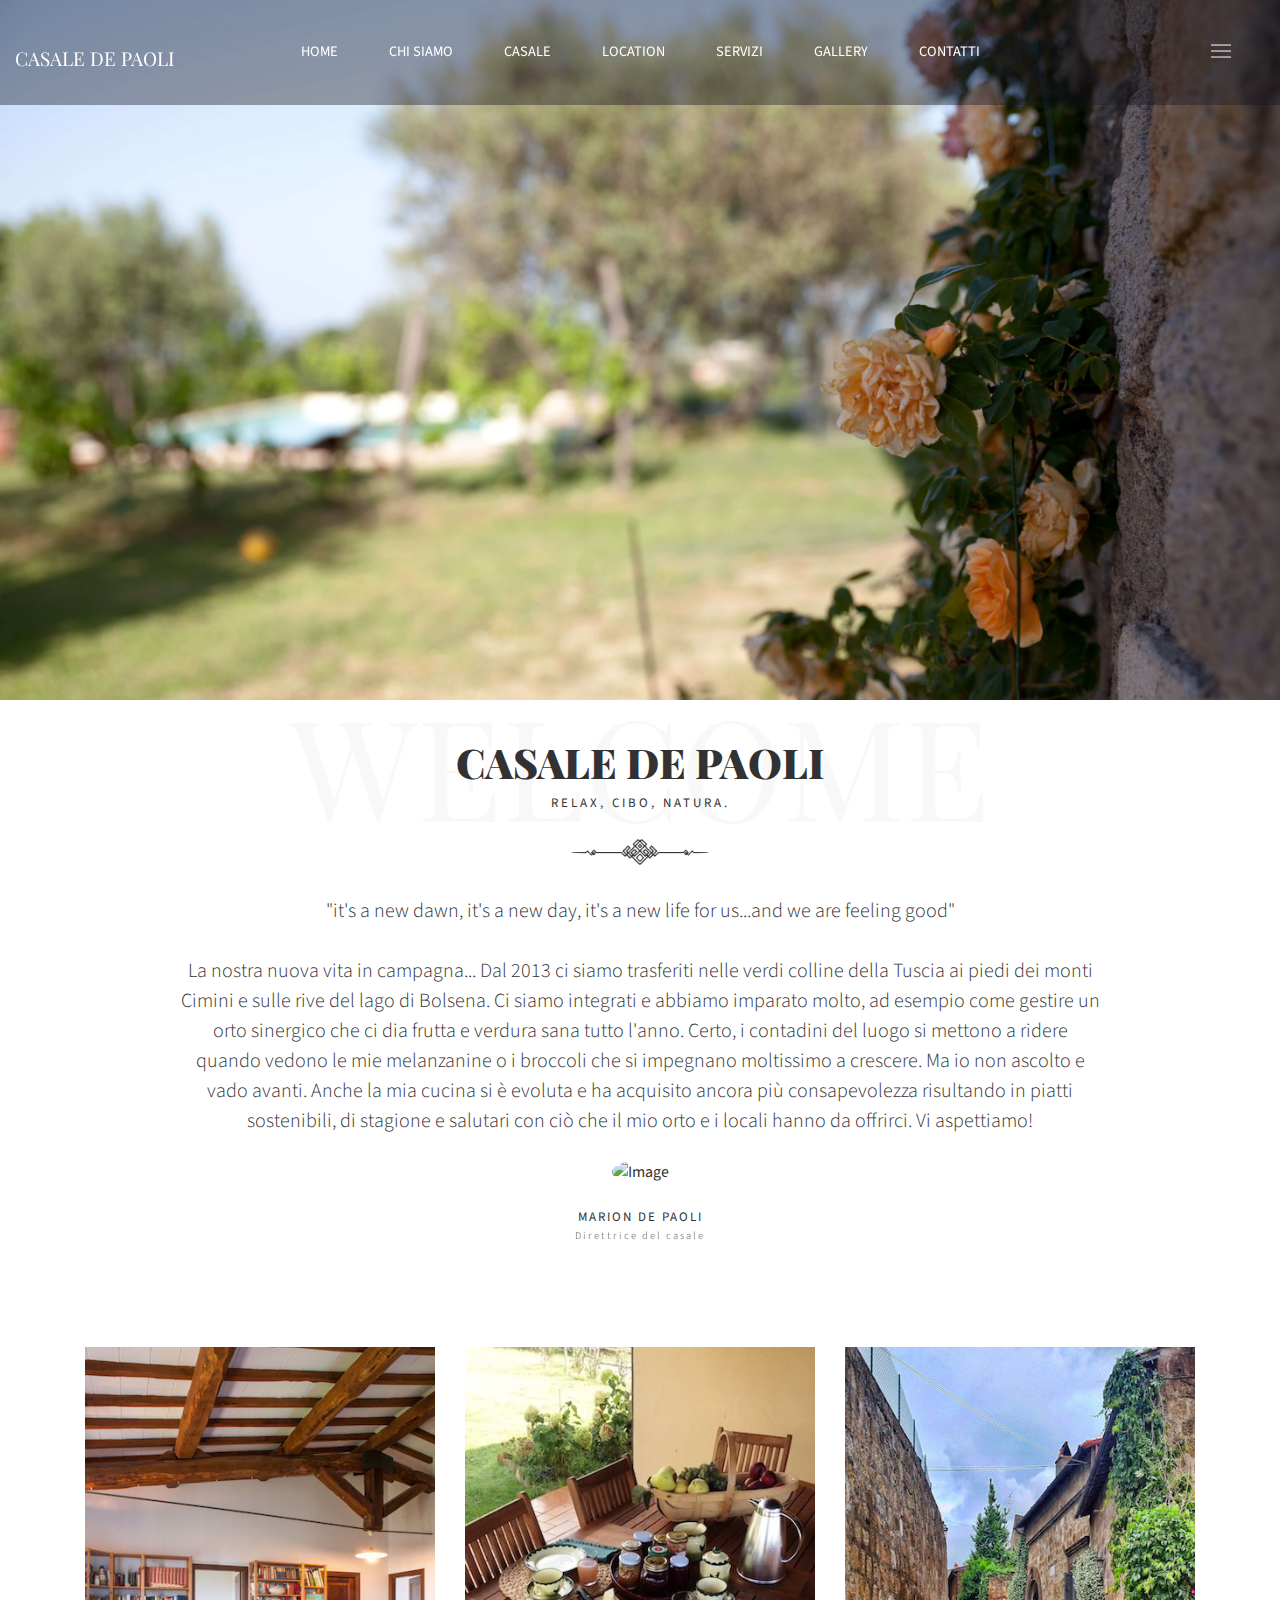
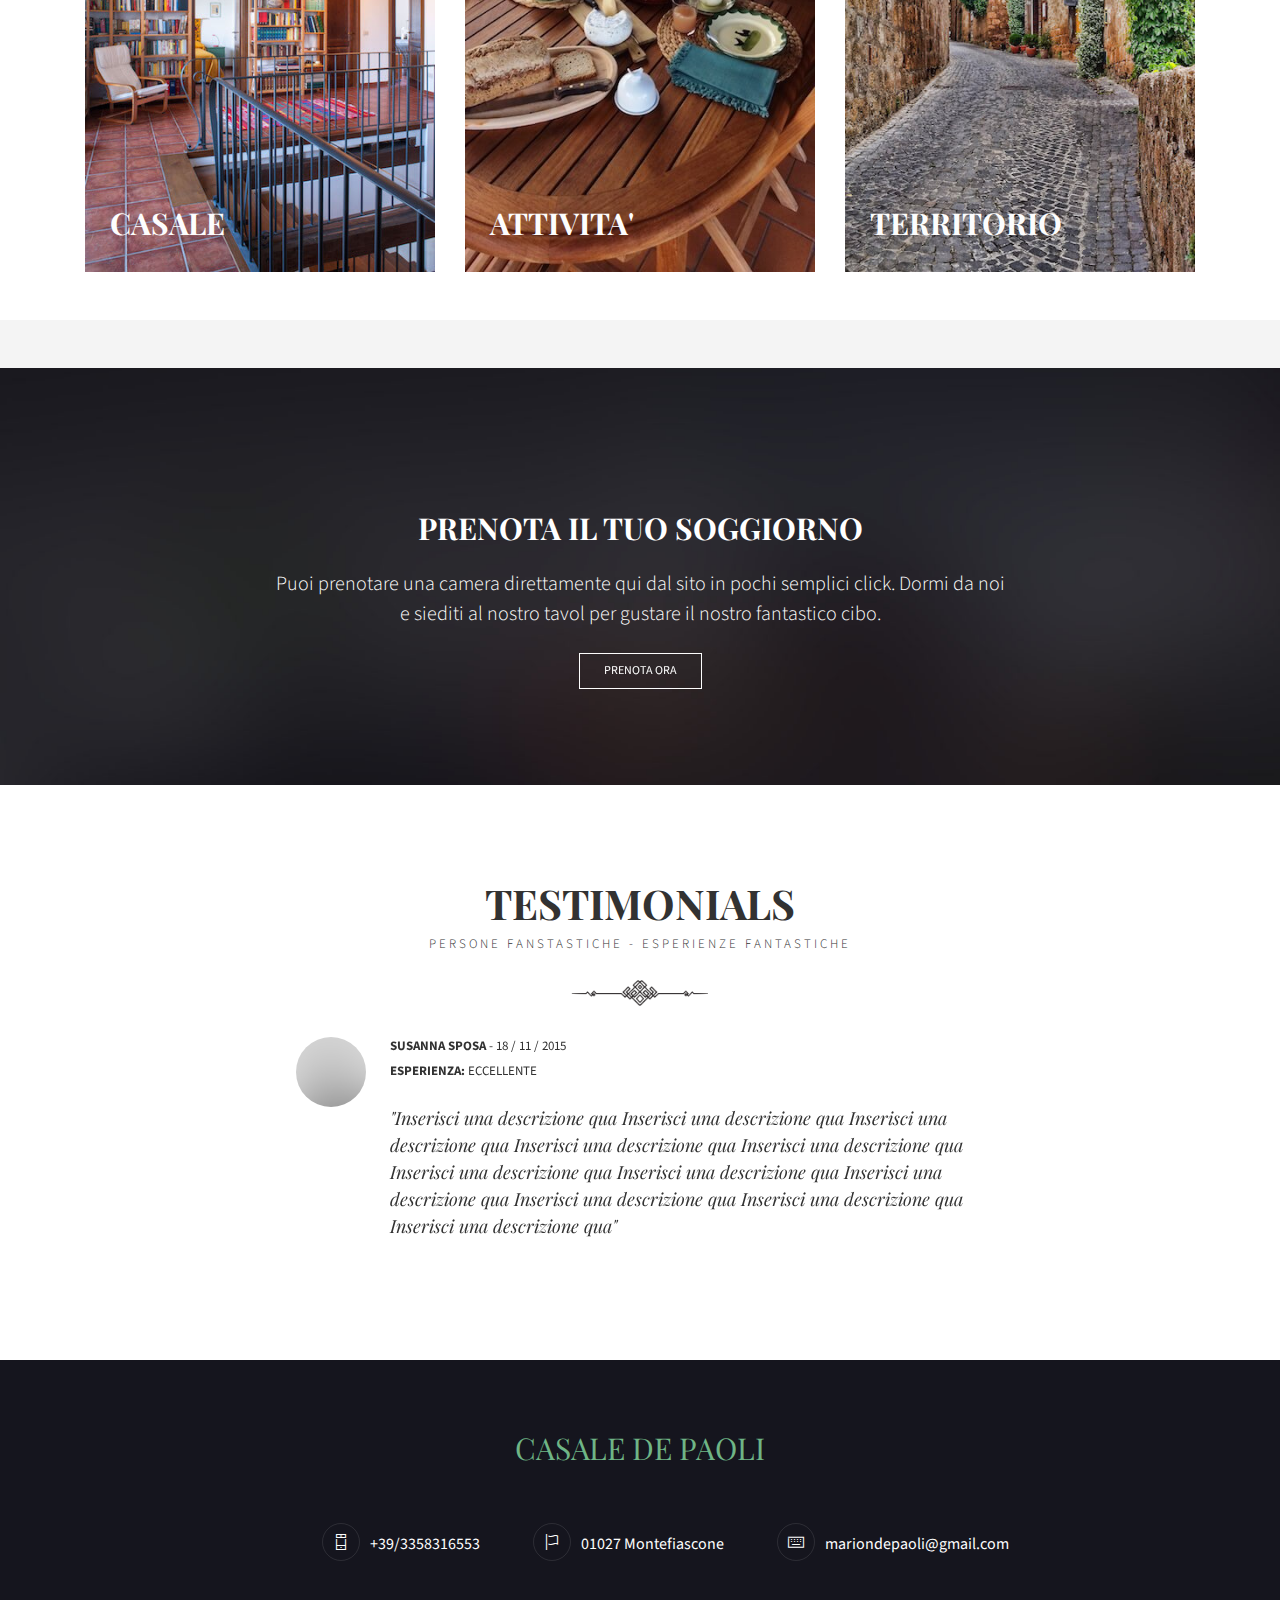
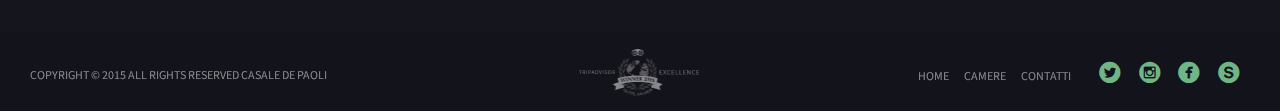
==== index.html @ 6dc78080 "aa" ====
<!DOCTYPE html>
<html lang="en">
  <head>
    <meta http-equiv="Content-Type" content="text/html;charset=UTF-8">
    <meta charset="utf-8">
    <title>Casale De Paoli</title>
    <meta name="apple-mobile-web-app-capable" content="yes">
    <meta name="viewport" content="width=device-width, initial-scale=1.0, maximum-scale=1.0, user-scalable=no">
    <meta name="HandheldFriendly" content="true">
    <meta name="apple-touch-fullscreen" content="yes">
    <!-- FAVICON-->
    <link rel="apple-touch-icon" sizes="57x57" href="assets/favicon/apple-touch-icon-57x57.png">
    <link rel="apple-touch-icon" sizes="60x60" href="assets/favicon/apple-touch-icon-60x60.png">
    <link rel="apple-touch-icon" sizes="72x72" href="assets/favicon/apple-touch-icon-72x72.png">
    <link rel="apple-touch-icon" sizes="76x76" href="assets/favicon/apple-touch-icon-76x76.png">
    <link rel="apple-touch-icon" sizes="114x114" href="assets/favicon/apple-touch-icon-114x114.png">
    <link rel="apple-touch-icon" sizes="120x120" href="assets/favicon/apple-touch-icon-120x120.png">
    <link rel="apple-touch-icon" sizes="144x144" href="assets/favicon/apple-touch-icon-144x144.png">
    <link rel="apple-touch-icon" sizes="152x152" href="assets/favicon/apple-touch-icon-152x152.png">
    <link rel="apple-touch-icon" sizes="180x180" href="assets/favicon/apple-touch-icon-180x180.png">
    <link rel="manifest" href="assets/favicon/manifest.json">
    <meta name="msapplication-TileColor" content="#da532c">
    <meta name="msapplication-TileImage" content="/assets/favicon/mstile-144x144.png">
    <meta name="msapplication-config" content="/assets/favicon/browserconfig.xml">
    <meta name="theme-color" content="#ffffff">
    <!-- Google Fonts-->
    <link href="http://fonts.googleapis.com/css?family=Playfair+Display:400,400italic,700" rel="stylesheet" type="text/css">
    <link href="http://fonts.googleapis.com/css?family=Source+Sans+Pro:200,400,700" rel="stylesheet" type="text/css">
    <!-- OWLSLIDER-->
    <link rel="stylesheet" href="./assets/js/libs/owl.carousel.2.0.0-beta.2.4/css/owl.carousel.css" type="text/css" media="all" data-module="owlslider">
    <link rel="stylesheet" href="./assets/js/libs/owl.carousel.2.0.0-beta.2.4/css/owl.theme.default.css" type="text/css" media="all" data-module="owlslider">
    <!-- ANIMATE.CSS LIBRARY-->
    <link rel="stylesheet" href="./assets/css/libs/animate.min.css" type="text/css" media="all">
    <!-- ICON WEB FONTS-->
    <!-- HEADER SCRIPTS	-->
    <script type="text/javascript" src="./assets/js/libs/modernizr.custom.48287.js"></script>
    <!-- MAIN STYLESHEETS-->
    <link rel="stylesheet" href="./assets/css/theme_custom_bootstrap.min.css" type="text/css" media="all">
    <link rel="stylesheet" href="./assets/css/style.css" type="text/css" media="all">
  </head>
  <body style="">
    <div id="page_wrapper">
      <div class="header click_menu transparent">
        <!-- =========================== HEADER ==========================-->
        <div class="mainbar">     
          <div class="container-fluid">
            <div class="logo hide"><a href="index.html" class="brand"><img src="./assets/images/" alt="logo"></a></div>
            <div class="logo"><a href="index.html" class="brand"><H4>CASALE DE PAOLI</H4></a></div>
            <div class="nav_and_tools nav_centered uppercase transparent">    
              <nav class="primary_nav">
                <ul class="nav">
                  <li><a href="index.html">Home</a></li>
                  <li><a href="index.html">Chi siamo</a></li>

                    <li>
                      <div class="dropdown">
                       <a id="dLabel" data-toggle="dropdown" data-target="#" href="sistemazioni.html" role="button" aria-haspopup="true" aria-expanded="false">Casale</a>
                      <ul class="dropdown-menu" aria-labelledby="dLabel">
                            <li><a href="index.html" style="margin-bottom: 0px">Casale piccolo</a> <li>
                            <li><a href="index.html">Casale grande</a></li>
                      </ul> 
                      </div>
                    </li>

                  <li><a href="location.html">Location</a></li>
                  <li>
                      <div class="dropdown">
                       <a id="dLabel" data-toggle="dropdown" data-target="#" href="sistemazioni.html" role="button" aria-haspopup="true" aria-expanded="false">Servizi</a>
                      <ul class="dropdown-menu" aria-labelledby="dLabel">
                            <li><a href="index.html" style="margin-bottom: 0px" >Corsi di cucina</a> <li>
                            <li><a href="index.html">Vendita prodotti</a></li>
                      </ul> 
                      </div>
                    </li>
                  <li><a href="gallery.html">Gallery</a></li>
                  <li><a href="contact.html">Contatti</a></li>
                </ul>
              </nav>
            </div>
          </div><a class="menu-toggler"><span class="title"></span><span class="lines"></span></a>
        </div>
        <!-- END======================== HEADER ==========================-->
      </div>
      <div class="head_panel">
        <!-- ============================ SLIDER ==========================-->
        <div class="slider_wrapper">
          <div id="head_panel_slider" class="owl-carousel">
            <!-- ============================ SLIDE ==========================-->
            <div class="stretchy-wrapper ratio_slider">
              <div style="background-image: url(assets/images/slides/IMG_7549.jpg);" aria-hidden="true" class="item dark_section">
                <div class="container">
                  <div class="caption caption_elegant text-center hide">
                    <div class="inner animated fadeIn">
                      <div class="t3 uppercase"> INDOOR &amp; OUTDOOR</div>
                      <div class="t1">ESPERIENZA DI LUSSO</div>
                    </div>
                  </div>
                </div>
              </div>
            </div>
            <!-- END========================= SLIDE ==========================-->
            <div class="stretchy-wrapper ratio_slider">
              <div style="background-image: url(assets/images/slides/DSC_0309.jpg);" aria-hidden="true" class="item dark_section">
                <div class="container">
                  <div class="caption caption_elegant text-center hide">
                    <div class="inner animated fadeIn">
                      <div class="t3 uppercase"> INDOOR &amp; OUTDOOR</div>
                      <div class="t1">ESPERIENZA DI LUSSO</div>
                    </div>
                  </div>
                </div>
              </div>
            </div>
            <!-- ============================ SLIDE ==========================-->
            <div class="stretchy-wrapper ratio_slider">
              <div style="background-image: url(assets/images/slides/casale.jpg);" aria-hidden="true" class="item dark_section">
                <div class="container">
                  <div class="caption caption_elegant text-center hide">
                    <div class="inner animated fadeIn">
                      <div class="t3 uppercase"> BELLEZZA NATURALE</div>
                      <div class="t1">IMMERSA NEL VERDE</div>
                    </div>
                  </div>
                </div>
              </div>
            </div>
            <div class="stretchy-wrapper ratio_slider">
              <div style="background-image: url(assets/images/slides/DSC_0096.jpg);" aria-hidden="true" class="item dark_section">
                <div class="container">
                  <div class="caption caption_elegant text-center hide">
                    <div class="inner animated fadeIn">
                      <div class="t3 uppercase"> BELLEZZA NATURALE</div>
                      <div class="t1">IMMERSA NEL VERDE</div>
                    </div>
                  </div>
                </div>
              </div>
            </div>
            <!-- END========================= SLIDE ==========================-->
          </div>
        </div>
        <!-- END========================= SLIDER ==========================-->
      </div>
      <!-- END========================= HEAD PANEL ==========================	 -->
      <div class="main">           
        <div class="container">
          <section class="hide no_padding dark_section booking-form">
            <div class="row">
              <div class="col-md-10 col-md-offset-1">
                <form class="booking_form">
                  <div class="col-md-10 col-md-offset-1 text-center">
                    <div class="col-md-6 small_screen_margin_top">
                      <div class="form-group">
                        <label>Giorno di arrivo</label><i class="arrow-down"></i>
                        <input type="text" placeholder="Arrival date" id="date_check_in">
                      </div>
                    </div>
                    <div class="col-md-6 small_screen_margin_top">
                      <div class="form-group">
                        <label>Giorno di partenza</label><i class="arrow-down"></i>
                        <input type="text" placeholder="Departure date" id="date_check_out">
                      </div>
                    </div>
                    <div class="col-md-12 small_screen_margin_top">
                      <label>Persone</label>
                      <select>
                        <option>1</option>
                        <option>2</option>
                        <option>3</option>
                        <option>4</option>
                      </select>
                    </div>
                  </div>
                  <div class="col-md-12 small_screen_margin_top text-center">
                    <button type="submit">Prenota il tuo soggiorno</button>
                  </div>
                </form>
              </div>
            </div>
          </section> 
        </div>
        <section class="light_section">
          <div class="container ">
            <div class="col-md-12 text-center">
              <div class="section_header overlay"><span>WELCOME</span>
                <h1>CASALE DE PAOLI</h1>
                <p>Relax, cibo, natura. </p><img src="assets/images/decoration-1.png" alt="Image">
              </div>
            </div>
            <div class="col-md-10 col-md-offset-1 text-center">
              <div class="text_block">
                <!-- <h3>OFFRIAMO UN FANSTASTICO SERVIZIO DAL '98.</h3> -->
                <p class="text-center"> "it's a new dawn, it's a new day, it's a new life for us...and we are feeling good" <br><br>
                La nostra nuova vita in campagna...
              Dal 2013 ci siamo trasferiti nelle verdi colline della Tuscia ai piedi dei monti Cimini e sulle rive del lago di Bolsena. Ci siamo integrati e abbiamo imparato molto,  ad esempio come gestire un orto sinergico che ci dia frutta e verdura sana tutto l'anno. Certo, i contadini del luogo si mettono a ridere quando vedono le mie melanzanine o i broccoli che  si impegnano moltissimo a crescere. Ma io non ascolto e vado avanti.
              Anche la mia cucina si è evoluta e ha acquisito ancora più consapevolezza risultando in piatti sostenibili, di stagione e salutari con ciò che il mio orto e i locali hanno da offrirci. Vi aspettiamo!</p>                
                
                <div class="footer"><img src="assets/images/claudio.jpg" width="70" alt="Image" class="img-circle"><span>MARION DE PAOLI<small>Direttrice del casale</small></span></div>
              </div>
              </div>
            </div>
            </section>
           
           <section class="light_section padding_bottom margin_bottom">
            <div class="container">
              <div class="col-md-4 small_screen_margin_top">
                <div class="entry"><a href="index-restaurant.html"><img class="entry_img" src="assets/images/vediamo.jpg" alt="Image">
                <div class="entry_title"><h2>CASALE</h2></div>
                <div class="entry_paragraph">
                    <p>Il casale è di nuova costruzione arredato con gusto e molto pratico. La grande cucina invita a stare dietro ai fornelli, con un buon vino in mano e buona compagnia. Il grande giardino con la sua piscina invita a delle giornate indimenticabile, coronati con dei tramonti quasi "kitsch" per quanto sono belli.<br><br><br>ULTERIORI INFORMAZIONI</p>
                </div></a></div>
              </div>
              <div class="col-md-4 small_screen_margin_top">
                <div class="entry"><a href="index-restaurant.html"><img class="entry_img" src="assets/images/attivita.jpg" alt="Image">
                <div class="entry_title"><h2>ATTIVITA'</h2></div>
                <div class="entry_paragraph">
                    <p>Partecipate ai nostri corsi di cucina ed imparate a preparare piatti salutari (anche vegan) e soprattutto buonissimi.
                  Seguite i corsi di yoga all'aria aperta o immergetevi nelle calde acque del "Bagnaccio", le terme di acqua calda a due passi da casa.
                  Per i più attivi, i dintorni offrono bellissimi percorsi di trekking, la possibilità di un giro bicicletta o di godere del vento del lago per una giornata in barca a vela o sul wind surf.<br><br><br>ULTERIORI INFORMAZIONI</p>
                </div></a></div>
              </div>
              <div class="col-md-4 small_screen_margin_top">
                <div class="entry"><a href="location.html"><img class="entry_img" src="assets/images/territorio.jpg" alt="Image">
                <div class="entry_title"><h2>TERRITORIO</h2></div>
                <div class="entry_paragraph">
                    <p>Casale De Paoli è situata in piena campagna, tra i paesi di Marta e Montefiascone, reciprocamente un paese di pescatori e uno di viticoltori. La Tuscia, comprendente la provincia di Viterbo e la bassa Maremma, offre ai suoi visitatori innumerevoli meraviglie, dalle cascate di Chia a Civita di Bagnoregio, scenari naturalistici e borghi medievali unici di questa regione. <br><br><br>ULTERIORI INFORMAZIONI</p>
                    </div></a></div>
                </div>
              </div>
            </section>

         

        <section class="light_section hide">
          <div class="container">
            <div class="row">
              <div class="col-md-12 text-center">
                <div class="text_block">
                  <h1 id="offer">RISPARMIA FINO AL 20% <br>SE PRENOTI OGGI</h1><img src="assets/images/decoration-1.png" width="110" alt="Image">
                  <p class="lead">Riserva la tua camera on-line sul nostro sito per fantastici sconti e promozioni.</p><a href="sistemazioni.html" class="btn btn-black">Prenota</a>
                </div>
              </div>
            </div>
          </div>
        </section>
        
        <!-- START HIDDEN SECTION -->
        <section class="dark_section no_padding hide">
          <div class="container-fluid">
            <div class="owl-carousel owl-rooms-carousel">
            <!-- PRIMA SLIDE PRESENTAZIONE -->
              <div class="col-md-12">
                <div class="row">
                  <div class="col-md-6 room_bg_dark full_width_room">
                    <div class="text_block">
                      <h2> <a href="room-single.html">CAMERE DA LETTO </a><small><a href="room-single.html">- 3 Recensioni</a></small></h2>
                      <div class="rooms_margin_custom_1"><i data-toggle="tooltip" data-placement="bottom" title="This room has WiFI" class="icon icon-Signal"></i><i data-toggle="tooltip" data-placement="bottom" title="This room has Cable TV" class="icon icon-TV"></i><i data-toggle="tooltip" data-placement="bottom" title="This room has Cafe Bar" class="icon icon-Espresso"></i></div>
                      <p class="text-justify">Qui descrivi le camere da letto Qui descrivi le camere da letto Qui descrivi le camere da letto Qui descrivi le camere da letto Qui descrivi le camere da letto letto Qui descrivi le camere da letto amere da letto Qui descrivi le camere da letto Qui descrivi le camere da letto Qui descrivi le camere da letto letto Qui descrivi le camere da le.</p><a href="room-single.html" class="btn btn-link">Maggiori informazioni</a>
                    </div>
                  </div>
                  <div class="col-md-6 small_screen_margin_top ">
                    <div class="row"><a href="room-single.html"><img src="assets/images/Camera.jpg" alt="Image"></a></div>
                  </div>
                </div>
              </div>
              <div class="col-md-12">
                <div class="row">
                  <div class="col-md-6 room_bg_dark full_width_room">
                    <div class="text_block">
                      <h2> <a href="room-single.html">SALA DA PRANZO</a><small><a href="room-single.html">- 2 Recensioni</a></small></h2>
                      <div class="rooms_margin_custom_1"><i data-toggle="tooltip" data-placement="bottom" title="This room has Cafe Bar" class="icon icon-Espresso"></i><i data-toggle="tooltip" data-placement="bottom" title="This room has WiFI" class="icon icon-Signal"></i><i data-toggle="tooltip" data-placement="bottom" title="This room has Cable TV" class="icon icon-TV"></i></div>
                      <p class="text-justify">Descrivi qui ristorante e cibo Descrivi qui ristorante e cibo Descrivi qui ristorante e ciboDescrivi qui ristorante e ciboDescrivi qui ristorante ristorante e ciboDescrivi qui ristorante e cibo.ciboDescrivi qui ristorante e ciboDescrivi qui ristorante ristorante e ciboDescrivi qui ristorante e cibociboDescrivi qui ristorante e ciboDescrivi qui ristorante ristorante e ciboDescrivi qui ristorante e cibociboDescrivi qui ristorante e ciboDescrivi qui ristorante ristorante e ciboDescrivi qui ristorante e cibo</p><a href="room-single.html" class="btn btn-link">Maggiori informazioni</a>
                    </div>
                  </div>
                  <div class="col-md-6 small_screen_margin_top">
                    <div class="row"><a href="room-single.html"><img src="assets/images/Cucina.jpg" alt="Room Image"></a></div>
                  </div>
                </div>
              </div>
              <div class="col-md-12">
                <div class="row">
                  <div class="col-md-6 room_bg_dark full_width_room">
                    <div class="text_block">
                      <h2> <a href="room-single.html">PISCINA</a><small><a href="room-single.html">- 5 Recensioni</a></small></h2>
                      <div class="rooms_margin_custom_1"><i data-toggle="tooltip" data-placement="bottom" title="This room has Cafe Bar" class="icon icon-Espresso"></i><i data-toggle="tooltip" data-placement="bottom" title="This room has Cable TV" class="icon icon-TV"></i><i data-toggle="tooltip" data-placement="bottom" title="This room has WiFI" class="icon icon-Signal"></i></div>
                      <p class="text-justify">Descrivi qui piscina e zona relax Descrivi qui piscina e zona relax Descrivi qui piscina e zona relax Descrivi qui piscina e zona relax Descrivi quona relax Descrivi qui piscina e zona relax
                      zona relax Descrivi qui piscina e zona relax Descrivi qui piscina e zona relax Descrivi quona relax Descrivi qui zona relax Descrivi qui piscina e zona relax Descrivi quona relax Descrivi qui piscina e piscin </p><a href="room-single.html" class="btn btn-link">Maggiori informazioni</a>
                    </div>
                  </div>
                  <div class="col-md-6 small_screen_margin_top">
                    <div class="row"><a href="room-single.html"><img src="assets/images/Piscina.jpg" alt="Room Image"></a></div>
                  </div>
                </div>
              </div>
            </div>
          </div>
        </section>
        <!-- END HIDDEN SECTION -->
        <section style="background-image: url(assets/images/restaurant-banner-1.jpg);" class="dark_section text-center background_cover bg_vbottom margin_top">
          <div class="container">         
            <div class="col-md-8 col-md-offset-2 margin_top_half">
              <div class="text_block">
                <h2>PRENOTA IL TUO SOGGIORNO</h2>
                <p>Puoi prenotare una camera direttamente qui dal sito in pochi semplici click. Dormi da noi e siediti al nostro tavol per gustare il nostro fantastico cibo. </p><a href="booking.html" class="btn btn-white">PRENOTA ORA</a>
              </div>
            </div>
          </div>
        </section>

        <section class="white_section hidden-xs hidden-sm">
          <div class="container">
            <div class="row">
              <div class="col-md-12 text-center">
                <div class="section_header elegant">
                  <h1>TESTIMONIALS</h1>
                  <p>PERSONE FANSTASTICHE - ESPERIENZE FANTASTICHE</p><img src="assets/images/decoration-1.png" alt="Image">
                </div>
              </div>
              <div class="col-md-8 col-md-offset-2">
                <div class="col-md-12">
                  <div class="testimonial testimonial-slider">
                    <ul class="slides">
                      <li><img src="assets/images/avatar-1.jpg" alt="Image" class="img-circle">
                        <div class="name"><strong>Susanna Sposa</strong> - 18 / 11 / 2015</div>
                        <div class="experience"><strong>ESPERIENZA:</strong> ECCELLENTE</div>
                        <p>"Inserisci una descrizione qua Inserisci una descrizione qua Inserisci una descrizione qua Inserisci una descrizione qua Inserisci una descrizione qua Inserisci una descrizione qua Inserisci una descrizione qua Inserisci una descrizione qua Inserisci una descrizione qua Inserisci una descrizione qua Inserisci una descrizione qua"</p>
                      </li>
                      <li><img src="assets/images/avatar-2.jpg" alt="Image" class="img-circle">
                        <div class="name"><strong>Marco Rossi</strong> - 14 / 12 / 2013</div>
                        <div class="experience"><strong>ESPERIENZA:</strong> OTTIMA</div>
                        <p>"Inserisci una descrizione qua Inserisci una descrizione qua Inserisci una descrizione qua Inserisci una descrizione qua Inserisci una descrizione qua Inserisci una descrizione qua Inserisci una descrizione qua Inserisci una descrizione qua Inserisci una descrizione qua Inserisci una descrizione qua Inserisci una descrizione qua"</p>
                      </li>
                      <li><img src="assets/images/avatar-3.jpg" alt="Image" class="img-circle">
                        <div class="name"><strong>Giorgio Martini</strong> - 30 / 3 / 2012</div>
                        <div class="experience"><strong>ESPERIEZA:</strong> OTTIMA</div>
                        <p>"Inserisci una descrizione qua Inserisci una descrizione qua Inserisci una descrizione qua Inserisci una descrizione qua Inserisci una descrizione qua Inserisci una descrizione qua Inserisci una descrizione qua Inserisci una descrizione qua Inserisci una descrizione qua Inserisci una descrizione qua Inserisci una descrizione qua"</p>
                      </li>
                    </ul>
                  </div>
                </div>
              </div>
            </div>
          </div>
        </section>

      </div>
      <!-- ============================ FOOTER ============================-->
      <footer class="footer undefined">
        <div class="container-fluid">
          <div class="row">
          <!-- YOU CAN PUT LOGO HERE
            <div class="col-md-12 padding_top padding_bottom text-center"><a href="index.html"><img src="assets/images/logo.png" alt="logo" width="100"></a>
            -->
              <div class="col-md-12 padding_top padding_bottom text-center"><a href="index.html"><H2>CASALE DE PAOLI</H2></a>
              <div class="text_block">
              </div>
              <div class="text_block margin_top">
                <div class="footer_block"><i class="icon icon-Phone margin_left_custom_1"></i>+39/3358316553</div>
                <div class="footer_block"><i class="icon icon-Flag margin_left_custom_1"></i>01027 Montefiascone</div>
                <div class="footer_block"><i class="icon icon-Keyboard margin_left_custom_1"></i>mariondepaoli@gmail.com</div>
              </div>
            </div>
          </div>
          <div class="row">
            <div class="col-md-12 copyright_content vcenter">
              <div class="col-md-4">
                <div class="copyright small_screen_text_center">
                  <p>COPYRIGHT © 2015 ALL RIGHTS RESERVED CASALE DE PAOLI</p>
                </div>
              </div>
              <div class="col-md-4 award"><img src="assets/images/award.png" width="120" alt="Image" class="center-block"></div>
              <div class="col-md-4 text-right small_screen_text_center">
                <div class="widget_footer_menu"><a href="index.html">HOME</a><a href="sistemazioni.html">CAMERE</a><a href="contact.html">CONTATTI</a></div>
                <div class="social"><a href="#" title="circletwitterbird" class="symbol"></a><a href="#" title="circleinstagram" class="symbol"></a><a href="#" title="circlefacebook" class="symbol"></a><a href="#" title="circleskype" class="symbol"></a></div>
              </div>
            </div>
          </div>
        </div>
      </footer>
      <div class="secondary_nav_widgetized_area">  
        <aside class="widget widget_text">
          <h4>CHI SIAMO</h4>
          <div class="textwidget text-justify"> Inserisci breve descrizione con belle parole che dicono quanto e' bello il posto e quanto staranno bene le persone o quello che vuoi Inserisci breve descrizione con belle parole che dicono quanto e' bello il posto e quanto staranno bene le persone o quello che vuoi Inserisci breve descrizione con belle parole che dicono quanto e' bello il posto e quanto staranno bene le persone o quello che vuoi</div>
          <div class="text_block">
            <div><i class="icon icon-Phone"></i>+39/3358316553</div>
            <div><i class="icon icon-Flag"></i>01027 Montefiascone</div>
            <div><i class="icon icon-Keyboard"></i>mariondepaoli@gmail.com</div>
          </div>
        </aside>
        <div class="col-md-12">
          <div class="secondary_widgetized_area_copyright small_screen_text_center">
            <p>COPYRIGHT © 2016 ALL RIGHTS RESERVED</p>
          </div>
        </div>
      </div>
    </div>
    <!-- ==================== SCRIPTS | CONFIG ====================-->
    <script type="text/javascript" src="./assets/js/config.js" data-module="main-configuration"></script>
     <!-- ==================== SCRIPTS | DROPDOWN ====================-->
         <script type="text/javascript" src="./assets/js/dropdown.js"></script>
    <!-- ==================== SCRIPTS | GLOBAL ====================-->
    <script type="text/javascript" src="./assets/js/libs/jquery-2.1.4.js"></script>
    <script type="text/javascript" src="./assets/js/libs/bootstrap.js"></script>
    <script type="text/javascript" src="./assets/js/libs/wow.js" data-module="wow-animation-lib"></script>
    <script type="text/javascript" src="./assets/js/libs/conformity/dist/conformity.js" data-module="equal-column-height"></script>
    <!-- END====================== SCRIPTS ========================-->
    <!-- =================== SCRIPTS | SECTIONS ===================-->
    <script type="text/javascript" src="./assets/js/libs/owl.carousel.2.0.0-beta.2.4/owl.carousel.js" data-module="owlslider"></script>
    <script type="text/javascript" src="./assets/js/owlslider-init.js" data-module="owlslider"></script>
    <!-- END================ SCRIPTS | SECTIONS ===================-->
    <script type="text/javascript" src="./assets/js/libs/moment.js"></script>
    <script type="text/javascript" src="./assets/js/libs/bootstrap-datetimepicker.js"></script>
    <!-- ==================== SCRIPTS | INIT ======================-->
    <script type="text/javascript" src="./assets/js/theme.js" data-module="main-theme-js"></script>
    <!-- ==================== SCRIPTS | MAPS ======================-->
    <script type="text/javascript" src="https://maps.googleapis.com/maps/api/js?key=AIzaSyAhCFO56k_xL212g8j2LK88wK0I_CRwzDE&amp;sensor=false" data-module="google-maps"></script>
    <script type="text/javascript" src="./assets/js/googlemaps.js" data-module="google-maps"></script>
    <!-- END==================== SCRIPTS | INIT ===================-->
  </body>
</html>
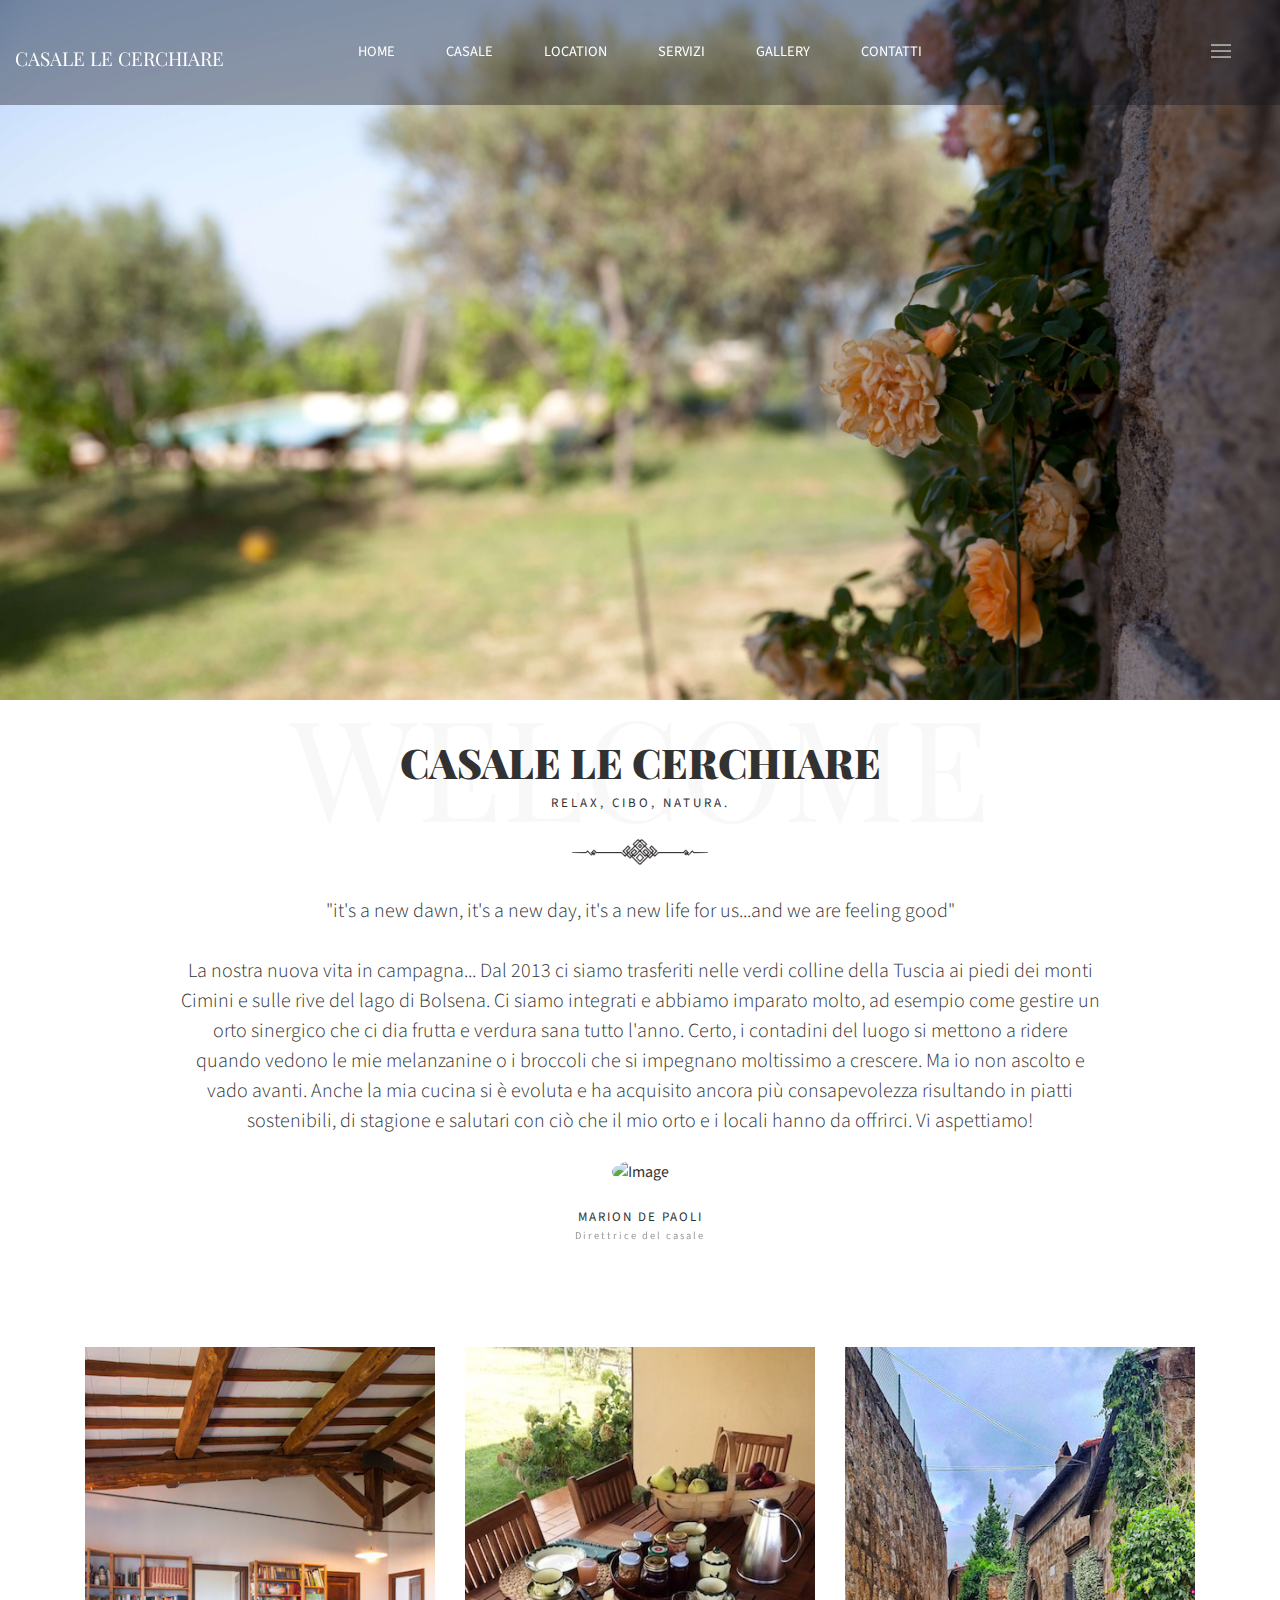
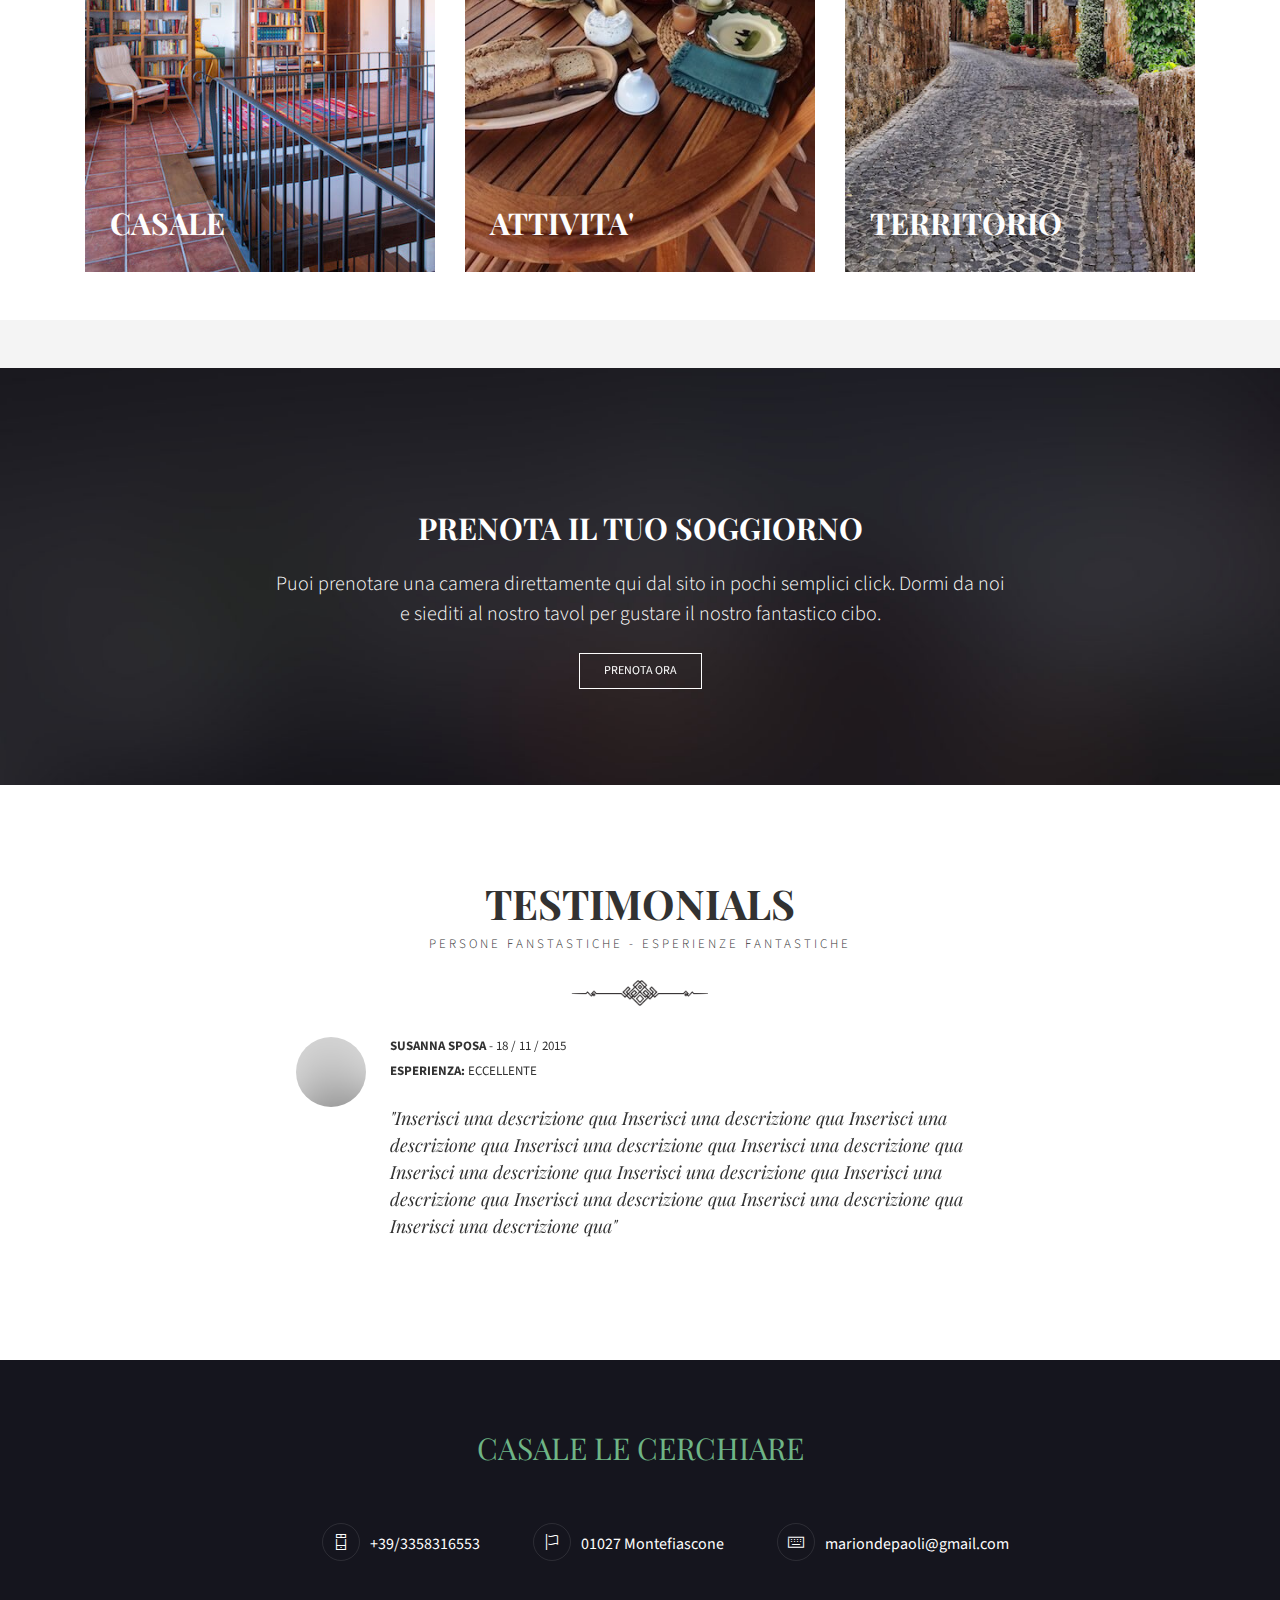
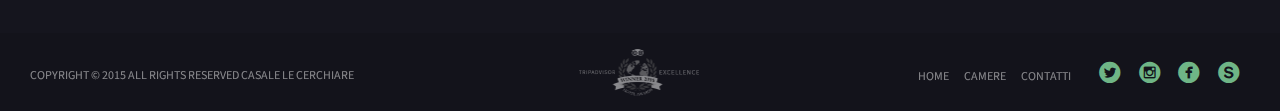
==== commit 314aa838: "aa" ====
--- a/index.html
+++ b/index.html
@@ -3,7 +3,7 @@
   <head>
     <meta http-equiv="Content-Type" content="text/html;charset=UTF-8">
     <meta charset="utf-8">
-    <title>Casale De Paoli</title>
+    <title>Casale Le Cerchiare</title>
     <meta name="apple-mobile-web-app-capable" content="yes">
     <meta name="viewport" content="width=device-width, initial-scale=1.0, maximum-scale=1.0, user-scalable=no">
     <meta name="HandheldFriendly" content="true">
@@ -45,22 +45,26 @@
         <div class="mainbar">     
           <div class="container-fluid">
             <div class="logo hide"><a href="index.html" class="brand"><img src="./assets/images/" alt="logo"></a></div>
-            <div class="logo"><a href="index.html" class="brand"><H4>CASALE DE PAOLI</H4></a></div>
+            <div class="logo"><a href="index.html" class="brand"><H4>CASALE LE CERCHIARE</H4></a></div>
             <div class="nav_and_tools nav_centered uppercase transparent">    
               <nav class="primary_nav">
                 <ul class="nav">
                   <li><a href="index.html">Home</a></li>
-                  <li><a href="index.html">Chi siamo</a></li>
+                  <li><a href="casale.html">Casale</a></li>
+
+                    <!-- dropdown start 
 
                     <li>
                       <div class="dropdown">
-                       <a id="dLabel" data-toggle="dropdown" data-target="#" href="sistemazioni.html" role="button" aria-haspopup="true" aria-expanded="false">Casale</a>
+                       <a id="dLabel" data-toggle="dropdown" data-target="sistemazioni.html" href="sistemazioni.html" role="button" aria-haspopup="true" aria-expanded="false">Casale</a>
                       <ul class="dropdown-menu" aria-labelledby="dLabel">
-                            <li><a href="index.html" style="margin-bottom: 0px">Casale piccolo</a> <li>
-                            <li><a href="index.html">Casale grande</a></li>
+                            <li><a href="index.html" style="margin-bottom: 0px">Casa grande</a> <li>
+                            <li><a href="index.html">Casaletto</a></li>
                       </ul> 
                       </div>
                     </li>
+
+                    dropdown end -->
 
                   <li><a href="location.html">Location</a></li>
                   <li>
@@ -87,7 +91,7 @@
           <div id="head_panel_slider" class="owl-carousel">
             <!-- ============================ SLIDE ==========================-->
             <div class="stretchy-wrapper ratio_slider">
-              <div style="background-image: url(assets/images/slides/IMG_7549.jpg);" aria-hidden="true" class="item dark_section">
+              <div style="background-image: url(assets/images/slides/fiori.jpg);" aria-hidden="true" class="item dark_section">
                 <div class="container">
                   <div class="caption caption_elegant text-center hide">
                     <div class="inner animated fadeIn">
@@ -100,7 +104,7 @@
             </div>
             <!-- END========================= SLIDE ==========================-->
             <div class="stretchy-wrapper ratio_slider">
-              <div style="background-image: url(assets/images/slides/DSC_0309.jpg);" aria-hidden="true" class="item dark_section">
+              <div style="background-image: url(assets/images/slides/piscina.jpg);" aria-hidden="true" class="item dark_section">
                 <div class="container">
                   <div class="caption caption_elegant text-center hide">
                     <div class="inner animated fadeIn">
@@ -113,7 +117,7 @@
             </div>
             <!-- ============================ SLIDE ==========================-->
             <div class="stretchy-wrapper ratio_slider">
-              <div style="background-image: url(assets/images/slides/casale.jpg);" aria-hidden="true" class="item dark_section">
+              <div style="background-image: url(assets/images/slides/casalep.jpg);" aria-hidden="true" class="item dark_section">
                 <div class="container">
                   <div class="caption caption_elegant text-center hide">
                     <div class="inner animated fadeIn">
@@ -125,7 +129,7 @@
               </div>
             </div>
             <div class="stretchy-wrapper ratio_slider">
-              <div style="background-image: url(assets/images/slides/DSC_0096.jpg);" aria-hidden="true" class="item dark_section">
+              <div style="background-image: url(assets/images/slides/finestra.jpg);" aria-hidden="true" class="item dark_section">
                 <div class="container">
                   <div class="caption caption_elegant text-center hide">
                     <div class="inner animated fadeIn">
@@ -183,7 +187,7 @@
           <div class="container ">
             <div class="col-md-12 text-center">
               <div class="section_header overlay"><span>WELCOME</span>
-                <h1>CASALE DE PAOLI</h1>
+                <h1>CASALE LE CERCHIARE</h1>
                 <p>Relax, cibo, natura. </p><img src="assets/images/decoration-1.png" alt="Image">
               </div>
             </div>
@@ -223,7 +227,7 @@
                 <div class="entry"><a href="location.html"><img class="entry_img" src="assets/images/territorio.jpg" alt="Image">
                 <div class="entry_title"><h2>TERRITORIO</h2></div>
                 <div class="entry_paragraph">
-                    <p>Casale De Paoli è situata in piena campagna, tra i paesi di Marta e Montefiascone, reciprocamente un paese di pescatori e uno di viticoltori. La Tuscia, comprendente la provincia di Viterbo e la bassa Maremma, offre ai suoi visitatori innumerevoli meraviglie, dalle cascate di Chia a Civita di Bagnoregio, scenari naturalistici e borghi medievali unici di questa regione. <br><br><br>ULTERIORI INFORMAZIONI</p>
+                    <p>Casale Le Cerchiare è situata in piena campagna, tra i paesi di Marta e Montefiascone, reciprocamente un paese di pescatori e uno di viticoltori. La Tuscia, comprendente la provincia di Viterbo e la bassa Maremma, offre ai suoi visitatori innumerevoli meraviglie, dalle cascate di Chia a Civita di Bagnoregio, scenari naturalistici e borghi medievali unici di questa regione. <br><br><br>ULTERIORI INFORMAZIONI</p>
                     </div></a></div>
                 </div>
               </div>
@@ -351,7 +355,7 @@
           <!-- YOU CAN PUT LOGO HERE
             <div class="col-md-12 padding_top padding_bottom text-center"><a href="index.html"><img src="assets/images/logo.png" alt="logo" width="100"></a>
             -->
-              <div class="col-md-12 padding_top padding_bottom text-center"><a href="index.html"><H2>CASALE DE PAOLI</H2></a>
+              <div class="col-md-12 padding_top padding_bottom text-center"><a href="index.html"><H2>CASALE LE CERCHIARE</H2></a>
               <div class="text_block">
               </div>
               <div class="text_block margin_top">
@@ -365,7 +369,7 @@
             <div class="col-md-12 copyright_content vcenter">
               <div class="col-md-4">
                 <div class="copyright small_screen_text_center">
-                  <p>COPYRIGHT © 2015 ALL RIGHTS RESERVED CASALE DE PAOLI</p>
+                  <p>COPYRIGHT © 2015 ALL RIGHTS RESERVED CASALE LE CERCHIARE</p>
                 </div>
               </div>
               <div class="col-md-4 award"><img src="assets/images/award.png" width="120" alt="Image" class="center-block"></div>
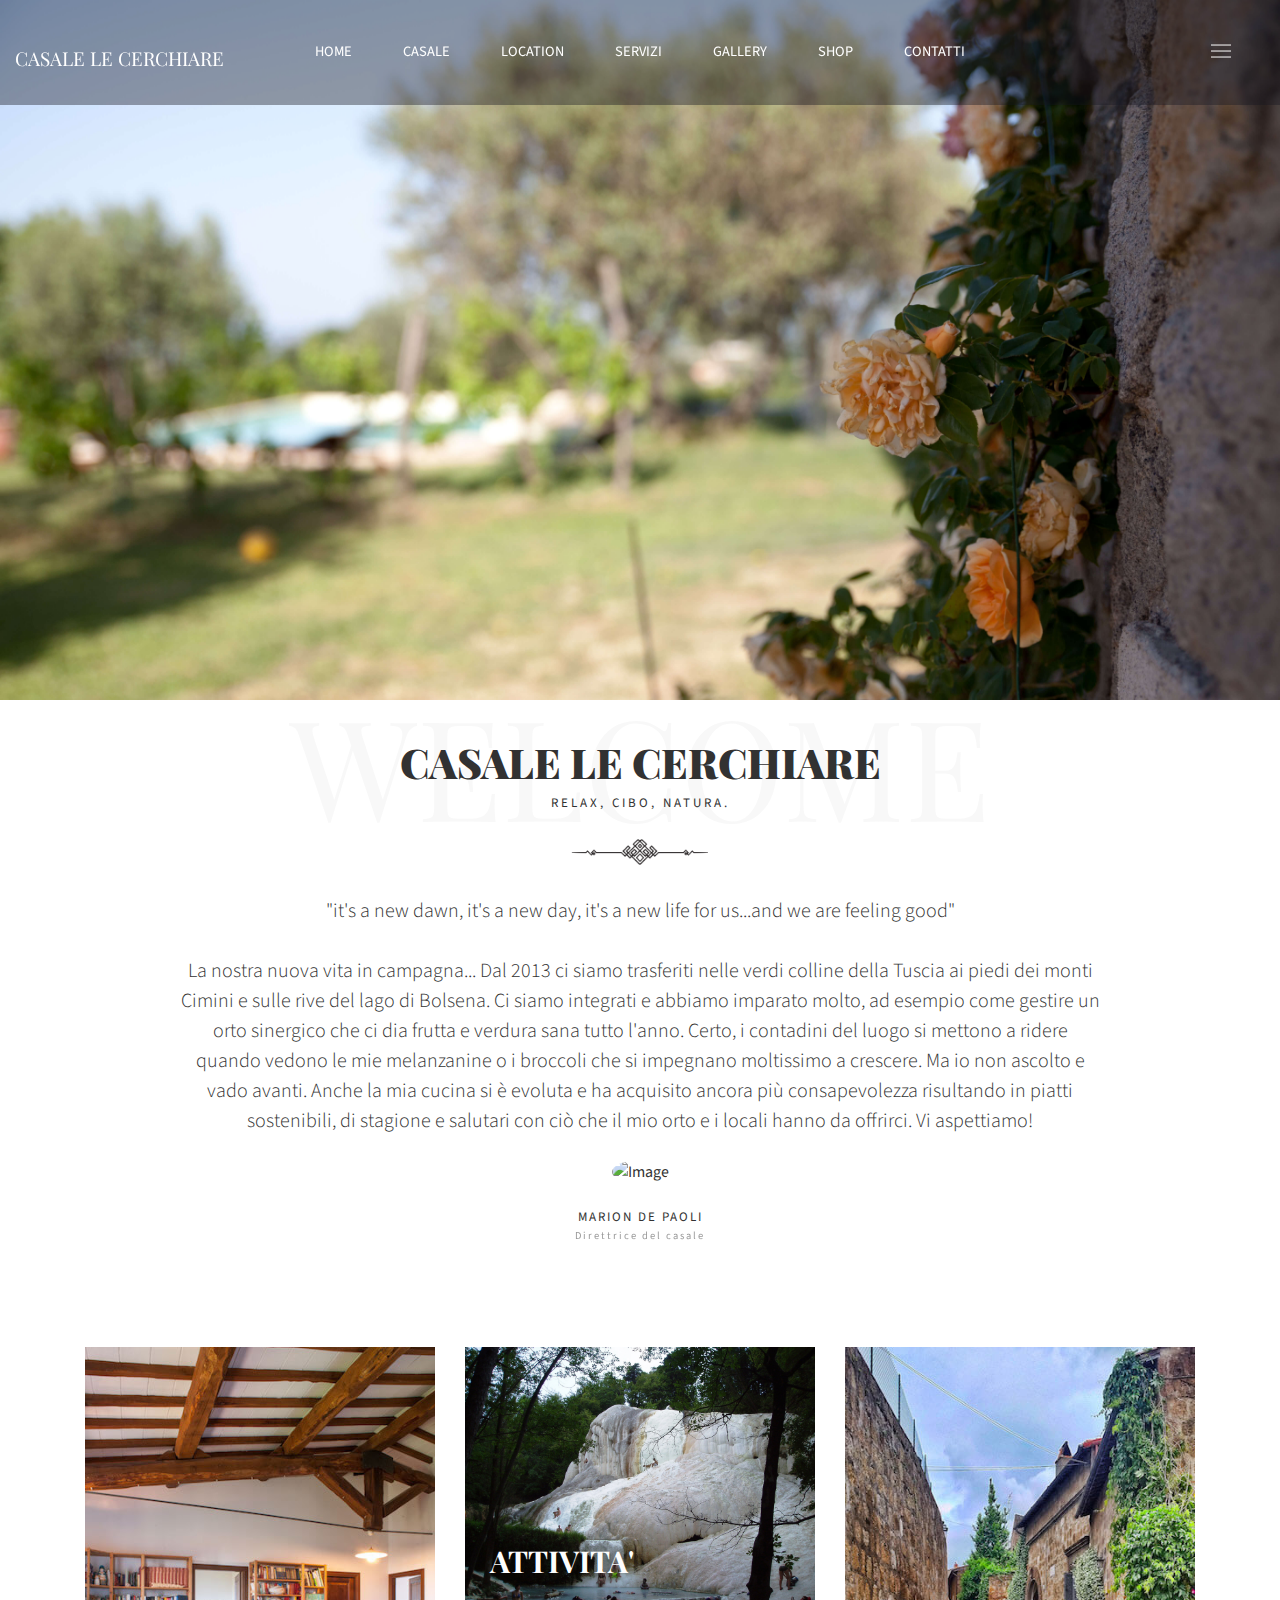
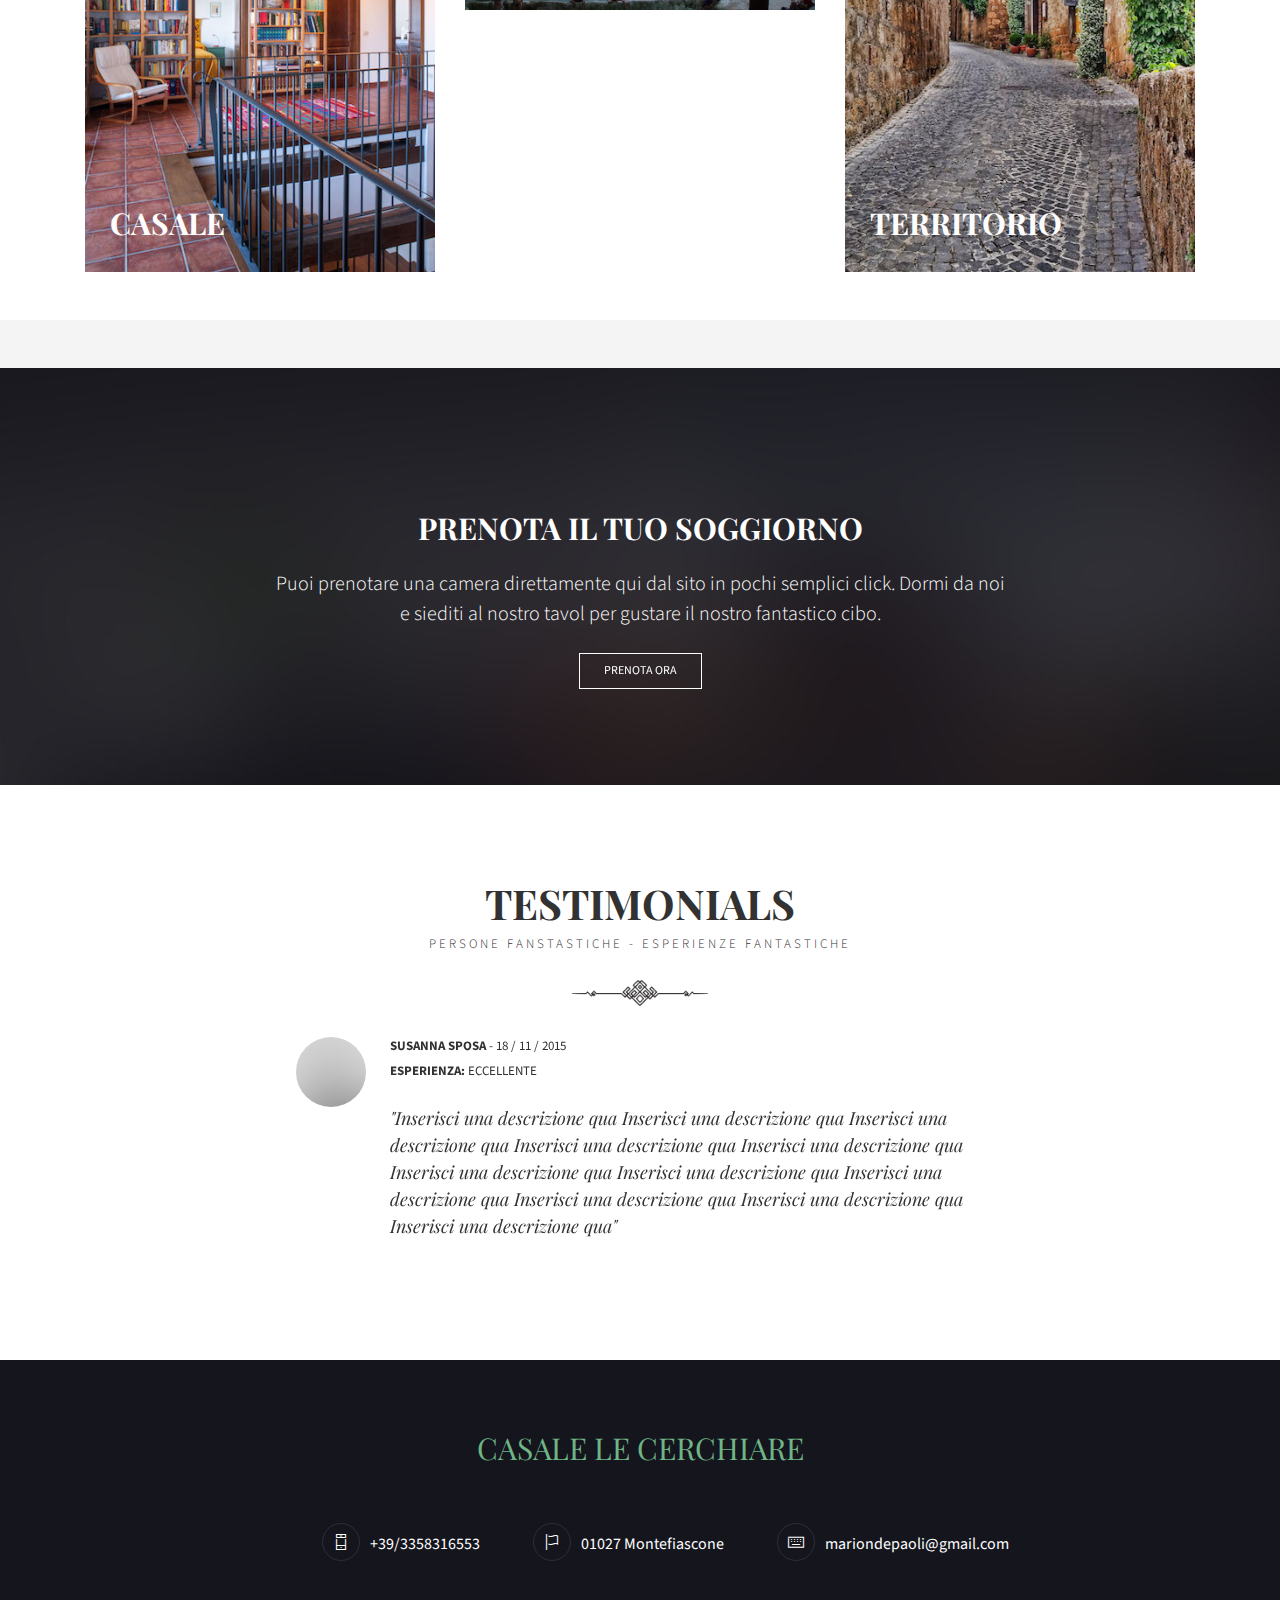
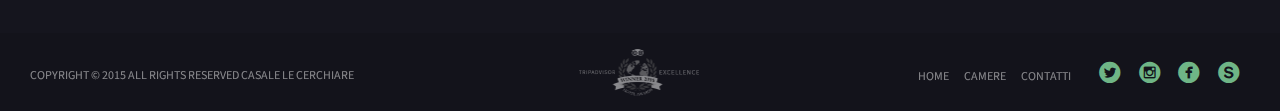
==== commit d0966ebf: "aa" ====
--- a/index.html
+++ b/index.html
@@ -42,41 +42,19 @@
     <div id="page_wrapper">
       <div class="header click_menu transparent">
         <!-- =========================== HEADER ==========================-->
-        <div class="mainbar">     
+         <div class="mainbar">     
           <div class="container-fluid">
             <div class="logo hide"><a href="index.html" class="brand"><img src="./assets/images/" alt="logo"></a></div>
             <div class="logo"><a href="index.html" class="brand"><H4>CASALE LE CERCHIARE</H4></a></div>
             <div class="nav_and_tools nav_centered uppercase transparent">    
               <nav class="primary_nav">
                 <ul class="nav">
-                  <li><a href="index.html">Home</a></li>
+                <li><a href="index.html">Home</a></li>
                   <li><a href="casale.html">Casale</a></li>
-
-                    <!-- dropdown start 
-
-                    <li>
-                      <div class="dropdown">
-                       <a id="dLabel" data-toggle="dropdown" data-target="sistemazioni.html" href="sistemazioni.html" role="button" aria-haspopup="true" aria-expanded="false">Casale</a>
-                      <ul class="dropdown-menu" aria-labelledby="dLabel">
-                            <li><a href="index.html" style="margin-bottom: 0px">Casa grande</a> <li>
-                            <li><a href="index.html">Casaletto</a></li>
-                      </ul> 
-                      </div>
-                    </li>
-
-                    dropdown end -->
-
                   <li><a href="location.html">Location</a></li>
-                  <li>
-                      <div class="dropdown">
-                       <a id="dLabel" data-toggle="dropdown" data-target="#" href="sistemazioni.html" role="button" aria-haspopup="true" aria-expanded="false">Servizi</a>
-                      <ul class="dropdown-menu" aria-labelledby="dLabel">
-                            <li><a href="index.html" style="margin-bottom: 0px" >Corsi di cucina</a> <li>
-                            <li><a href="index.html">Vendita prodotti</a></li>
-                      </ul> 
-                      </div>
-                    </li>
+                  <li><a href="#.html">Servizi</a></li>
                   <li><a href="gallery.html">Gallery</a></li>
+                  <li><a href="gallery.html">Shop</a></li>
                   <li><a href="contact.html">Contatti</a></li>
                 </ul>
               </nav>
@@ -129,7 +107,7 @@
               </div>
             </div>
             <div class="stretchy-wrapper ratio_slider">
-              <div style="background-image: url(assets/images/slides/finestra.jpg);" aria-hidden="true" class="item dark_section">
+              <div style="background-image: url(assets/images/slides/piscinaslide.jpg);" aria-hidden="true" class="item dark_section">
                 <div class="container">
                   <div class="caption caption_elegant text-center hide">
                     <div class="inner animated fadeIn">
@@ -208,14 +186,14 @@
            <section class="light_section padding_bottom margin_bottom">
             <div class="container">
               <div class="col-md-4 small_screen_margin_top">
-                <div class="entry"><a href="index-restaurant.html"><img class="entry_img" src="assets/images/vediamo.jpg" alt="Image">
+                <div class="entry"><a href="casale.html"><img class="entry_img" src="assets/images/vediamo.jpg" alt="Image">
                 <div class="entry_title"><h2>CASALE</h2></div>
                 <div class="entry_paragraph">
                     <p>Il casale è di nuova costruzione arredato con gusto e molto pratico. La grande cucina invita a stare dietro ai fornelli, con un buon vino in mano e buona compagnia. Il grande giardino con la sua piscina invita a delle giornate indimenticabile, coronati con dei tramonti quasi "kitsch" per quanto sono belli.<br><br><br>ULTERIORI INFORMAZIONI</p>
                 </div></a></div>
               </div>
               <div class="col-md-4 small_screen_margin_top">
-                <div class="entry"><a href="index-restaurant.html"><img class="entry_img" src="assets/images/attivita.jpg" alt="Image">
+                <div class="entry"><a href="#"><img class="entry_img" src="assets/images/attivita.jpg" alt="Image">
                 <div class="entry_title"><h2>ATTIVITA'</h2></div>
                 <div class="entry_paragraph">
                     <p>Partecipate ai nostri corsi di cucina ed imparate a preparare piatti salutari (anche vegan) e soprattutto buonissimi.
--- a/assets/css/style.css
+++ b/assets/css/style.css
@@ -1318,7 +1318,7 @@
 }
 .btn-black {
   background-image: none;
-  background-color: transparent;
+  background-color: #333333;
   font-weight: bold;
   text-align: center;
   text-transform: uppercase;
@@ -1328,7 +1328,7 @@
   line-height: 1.5;
   border-radius: 0;
   border: 1px #000000 solid;
-  color: #000000 !important;
+  color: #ffffff !important;
   display: inline-block;
   vertical-align: middle;
   -webkit-transform: translateZ(0);
@@ -1352,7 +1352,7 @@
 }
 .btn-black:hover,
 .btn-black:focus {
-  color: #333333;
+  color: #47d147  ;
   text-decoration: none;
 }
 .btn-black:active,
@@ -1376,7 +1376,8 @@
   left: 0;
   right: 0;
   bottom: 0;
-  background: #000000;
+  background: #e6ffe6;
+  color: #000000;
   -webkit-transform: scaleY(0);
   transform: scaleY(0);
   -webkit-transform-origin: 50% 100%;
@@ -1391,7 +1392,7 @@
 .btn-black:hover,
 .btn-black:focus,
 .btn-black:active {
-  color: #fdfdfd !important;
+  color: #000000  !important;
 }
 .btn-black:hover:before,
 .btn-black:focus:before,
@@ -9434,8 +9435,4 @@
  float: left;
 }
 
-.dropdown-menu li a {
-  margin-bottom: 0px;
-}
 
-
